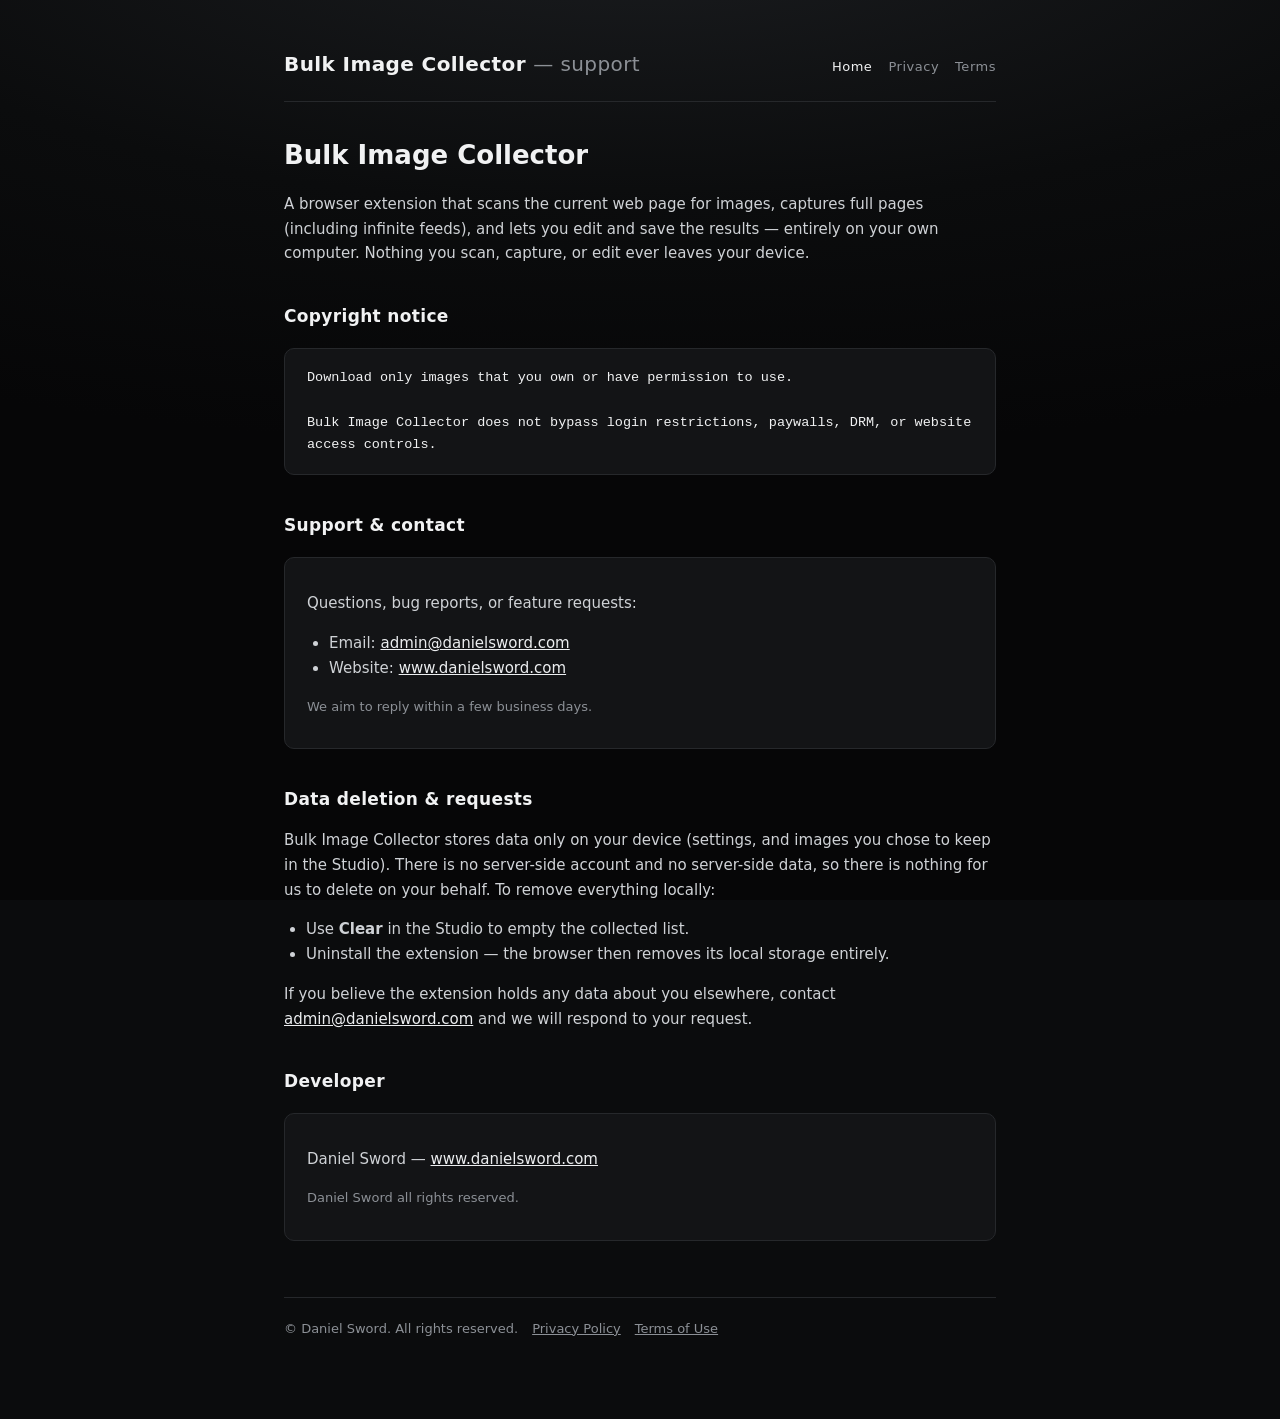
==== index.html @ d1e8ccd5 "Add policy pages for Chrome Web Store submission Privacy policy, terms of use, and support/contact p" ====
<!DOCTYPE html>
<html lang="en">
<head>
  <meta charset="UTF-8" />
  <meta name="viewport" content="width=device-width, initial-scale=1" />
  <title>Bulk Image Collector — Support &amp; Policies</title>
  <link rel="stylesheet" href="style.css" />
</head>
<body>
  <div class="wrap">
    <header class="site">
      <span class="brand">Bulk Image Collector <em>— support</em></span>
      <nav>
        <a href="index.html" class="on">Home</a>
        <a href="privacy.html">Privacy</a>
        <a href="terms.html">Terms</a>
      </nav>
    </header>

    <h1>Bulk Image Collector</h1>
    <p>
      A browser extension that scans the current web page for images, captures full pages
      (including infinite feeds), and lets you edit and save the results — entirely on your
      own computer. Nothing you scan, capture, or edit ever leaves your device.
    </p>

    <h2>Copyright notice</h2>
    <div class="card quote">Download only images that you own or have permission to use.

Bulk Image Collector does not bypass login restrictions, paywalls, DRM, or website access controls.</div>

    <h2>Support &amp; contact</h2>
    <div class="card">
      <p>Questions, bug reports, or feature requests:</p>
      <ul>
        <li>Email: <a href="mailto:admin@danielsword.com">admin@danielsword.com</a></li>
        <li>Website: <a href="https://www.danielsword.com" rel="noopener">www.danielsword.com</a></li>
      </ul>
      <p class="muted">We aim to reply within a few business days.</p>
    </div>

    <h2>Data deletion &amp; requests</h2>
    <p>
      Bulk Image Collector stores data only on your device (settings, and images you chose to
      keep in the Studio). There is no server-side account and no server-side data, so there is
      nothing for us to delete on your behalf. To remove everything locally:
    </p>
    <ul>
      <li>Use <strong>Clear</strong> in the Studio to empty the collected list.</li>
      <li>Uninstall the extension — the browser then removes its local storage entirely.</li>
    </ul>
    <p>
      If you believe the extension holds any data about you elsewhere, contact
      <a href="mailto:admin@danielsword.com">admin@danielsword.com</a> and we will respond to your request.
    </p>

    <h2>Developer</h2>
    <div class="card">
      <p>Daniel Sword — <a href="https://www.danielsword.com" rel="noopener">www.danielsword.com</a></p>
      <p class="muted">Daniel Sword all rights reserved.</p>
    </div>

    <footer class="site">
      <span>© Daniel Sword. All rights reserved.</span>
      <a href="privacy.html">Privacy Policy</a>
      <a href="terms.html">Terms of Use</a>
    </footer>
  </div>
</body>
</html>
---- style.css ----
/* Shared look for the Bulk Image Collector policy site — same graphite family
   as the product so the pages read as first-party. */
:root {
  --bg: #0b0c0d;
  --panel: #131416;
  --line: #26282b;
  --text: #f1f2f3;
  --muted: #8c9096;
  --accent: #eceef0;
}
* { box-sizing: border-box; }
body {
  margin: 0;
  background: radial-gradient(120% 60% at 50% -10%, #1b1d20 0%, #0b0c0d 55%, #060607 100%) fixed var(--bg);
  color: var(--text);
  font: 15px/1.65 "Segoe UI", system-ui, -apple-system, sans-serif;
}
.wrap { max-width: 760px; margin: 0 auto; padding: 48px 24px 80px; }
header.site {
  display: flex; align-items: baseline; gap: 12px; flex-wrap: wrap;
  padding-bottom: 20px; border-bottom: 1px solid var(--line); margin-bottom: 32px;
}
header.site .brand { font-size: 20px; font-weight: 700; letter-spacing: .02em; }
header.site .brand em { color: var(--muted); font-style: normal; font-weight: 400; }
header.site nav { margin-left: auto; display: flex; gap: 16px; }
header.site nav a { color: var(--muted); text-decoration: none; font-size: 13px; letter-spacing: .04em; }
header.site nav a:hover, header.site nav a.on { color: var(--text); }
h1 { font-size: 26px; margin: 0 0 8px; }
h2 { font-size: 17px; margin: 36px 0 10px; letter-spacing: .02em; }
p, li { color: #cfd2d6; }
.muted { color: var(--muted); font-size: 13px; }
.card {
  background: var(--panel); border: 1px solid var(--line); border-radius: 10px;
  padding: 18px 22px; margin: 18px 0;
}
.card.quote { font-family: Consolas, monospace; font-size: 13.5px; white-space: pre-line; }
a { color: var(--accent); }
ul { padding-left: 22px; }
footer.site {
  margin-top: 56px; padding-top: 20px; border-top: 1px solid var(--line);
  color: var(--muted); font-size: 13px; display: flex; gap: 14px; flex-wrap: wrap;
}
footer.site a { color: var(--muted); }
table { border-collapse: collapse; width: 100%; font-size: 14px; }
td, th { border: 1px solid var(--line); padding: 8px 12px; text-align: left; vertical-align: top; }
th { color: var(--muted); font-weight: 600; }
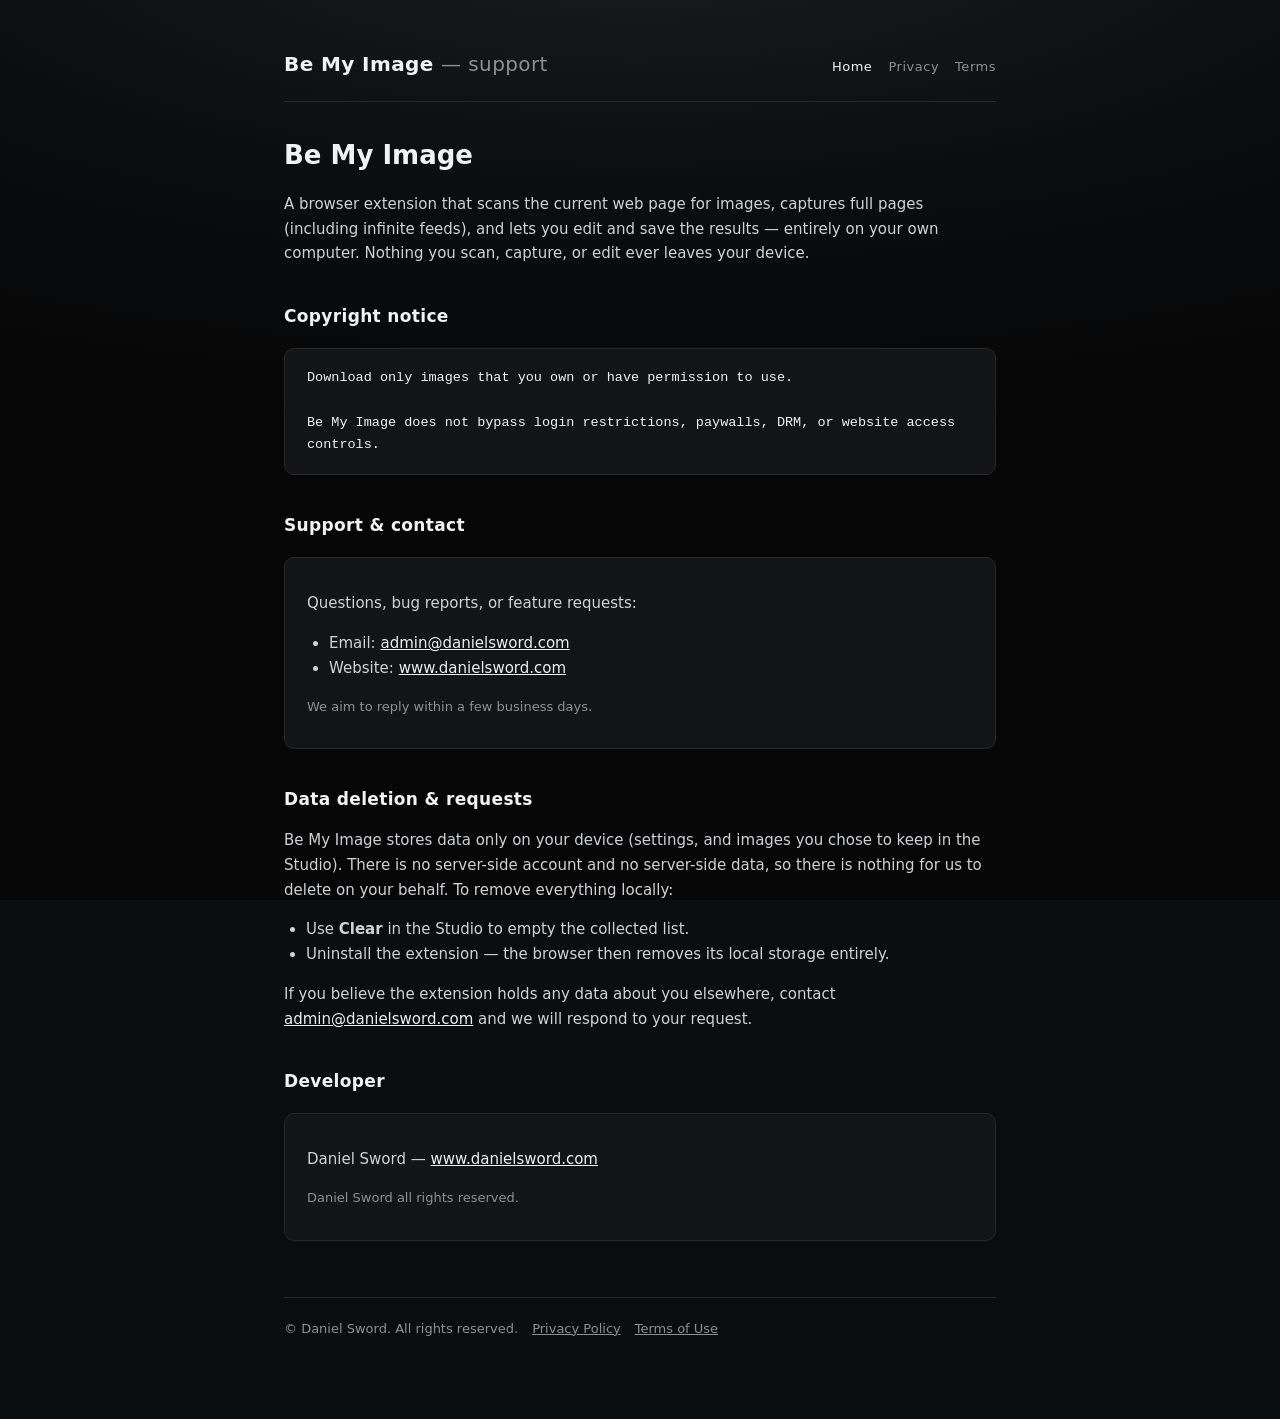
==== commit 909ebe47: "docs: 정책 페이지를 v1.1 기준으로 갱신 v1.0 등록 이후 갱신되지 않아 실제 배포본과 어긋나 있었다.  - 앱 이름을 Bulk Image Collector -> Be M" ====
--- a/index.html
+++ b/index.html
@@ -3,13 +3,13 @@
 <head>
   <meta charset="UTF-8" />
   <meta name="viewport" content="width=device-width, initial-scale=1" />
-  <title>Bulk Image Collector — Support &amp; Policies</title>
+  <title>Be My Image — Support &amp; Policies</title>
   <link rel="stylesheet" href="style.css" />
 </head>
 <body>
   <div class="wrap">
     <header class="site">
-      <span class="brand">Bulk Image Collector <em>— support</em></span>
+      <span class="brand">Be My Image <em>— support</em></span>
       <nav>
         <a href="index.html" class="on">Home</a>
         <a href="privacy.html">Privacy</a>
@@ -17,7 +17,7 @@
       </nav>
     </header>
 
-    <h1>Bulk Image Collector</h1>
+    <h1>Be My Image</h1>
     <p>
       A browser extension that scans the current web page for images, captures full pages
       (including infinite feeds), and lets you edit and save the results — entirely on your
@@ -27,7 +27,7 @@
     <h2>Copyright notice</h2>
     <div class="card quote">Download only images that you own or have permission to use.
 
-Bulk Image Collector does not bypass login restrictions, paywalls, DRM, or website access controls.</div>
+Be My Image does not bypass login restrictions, paywalls, DRM, or website access controls.</div>
 
     <h2>Support &amp; contact</h2>
     <div class="card">
@@ -41,7 +41,7 @@
 
     <h2>Data deletion &amp; requests</h2>
     <p>
-      Bulk Image Collector stores data only on your device (settings, and images you chose to
+      Be My Image stores data only on your device (settings, and images you chose to
       keep in the Studio). There is no server-side account and no server-side data, so there is
       nothing for us to delete on your behalf. To remove everything locally:
     </p>
--- a/style.css
+++ b/style.css
@@ -1,4 +1,4 @@
-/* Shared look for the Bulk Image Collector policy site — same graphite family
+/* Shared look for the Be My Image policy site — same graphite family
    as the product so the pages read as first-party. */
 :root {
   --bg: #0b0c0d;
